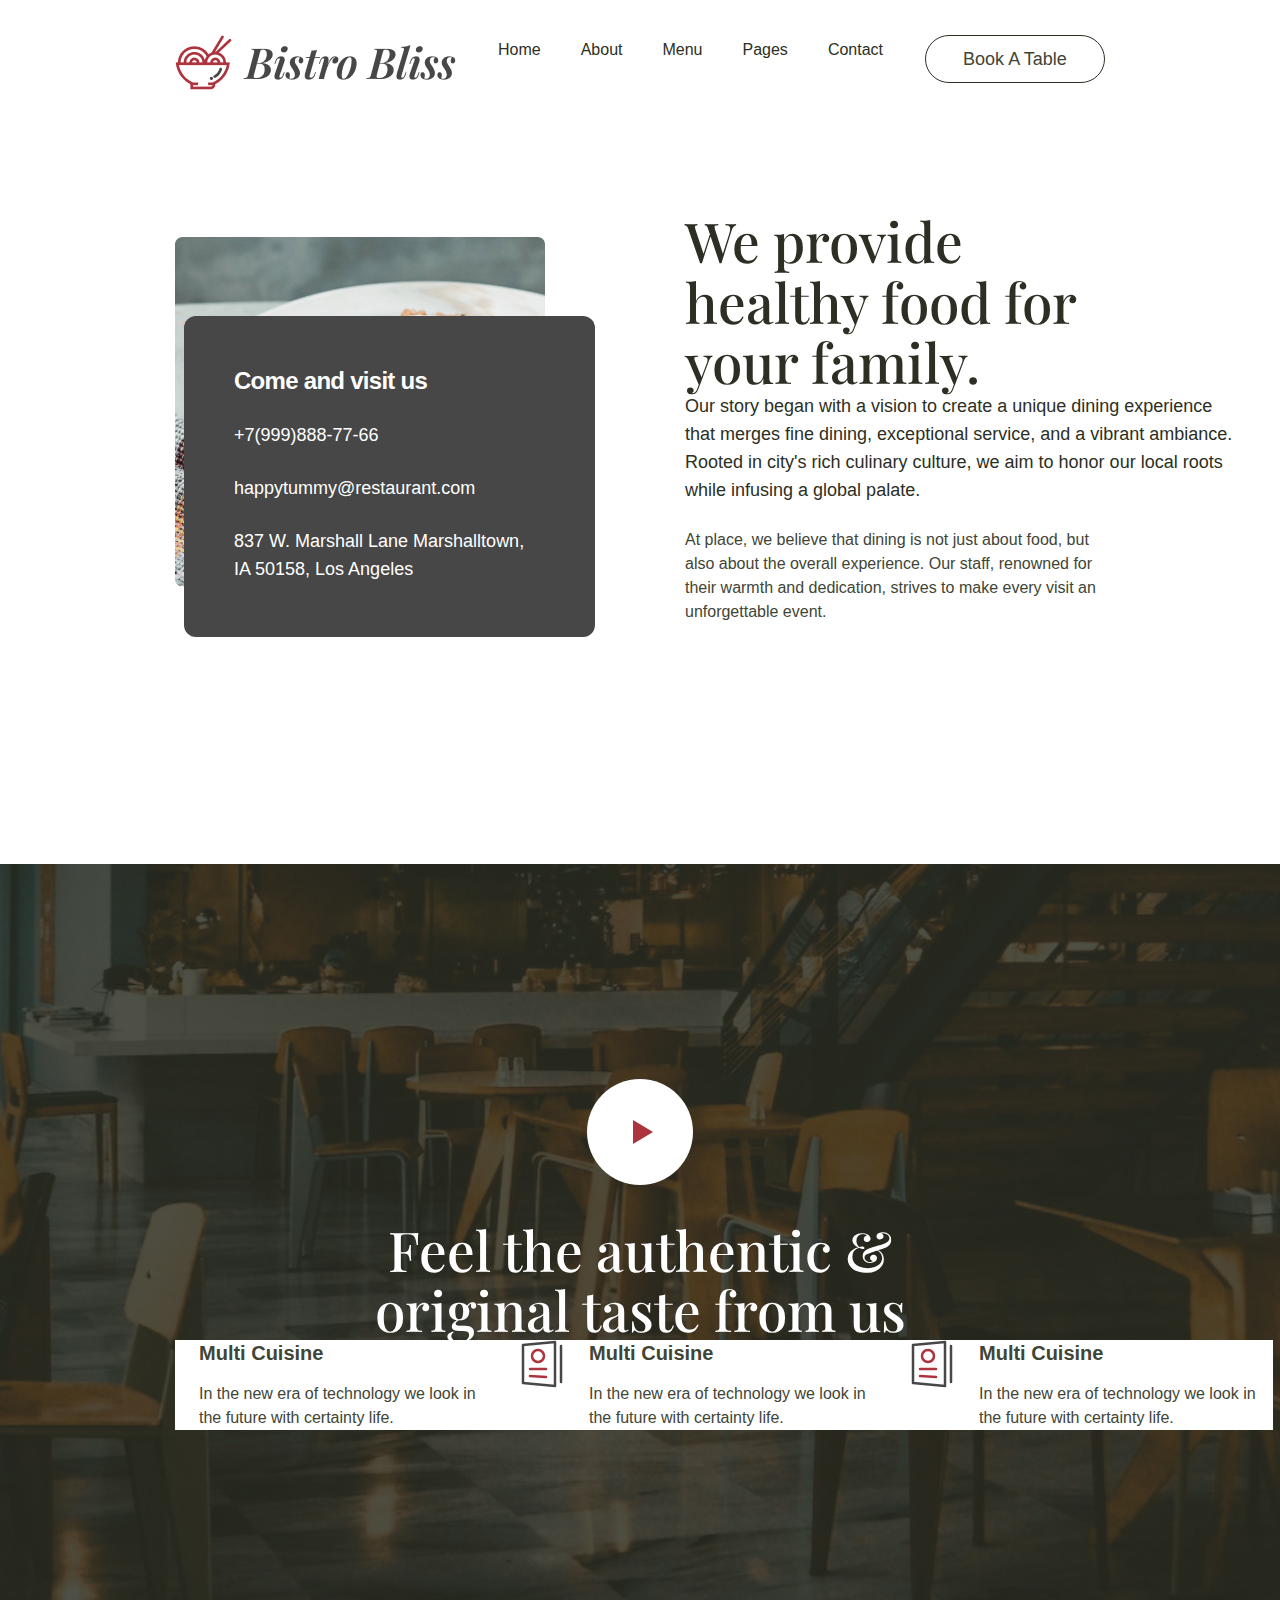
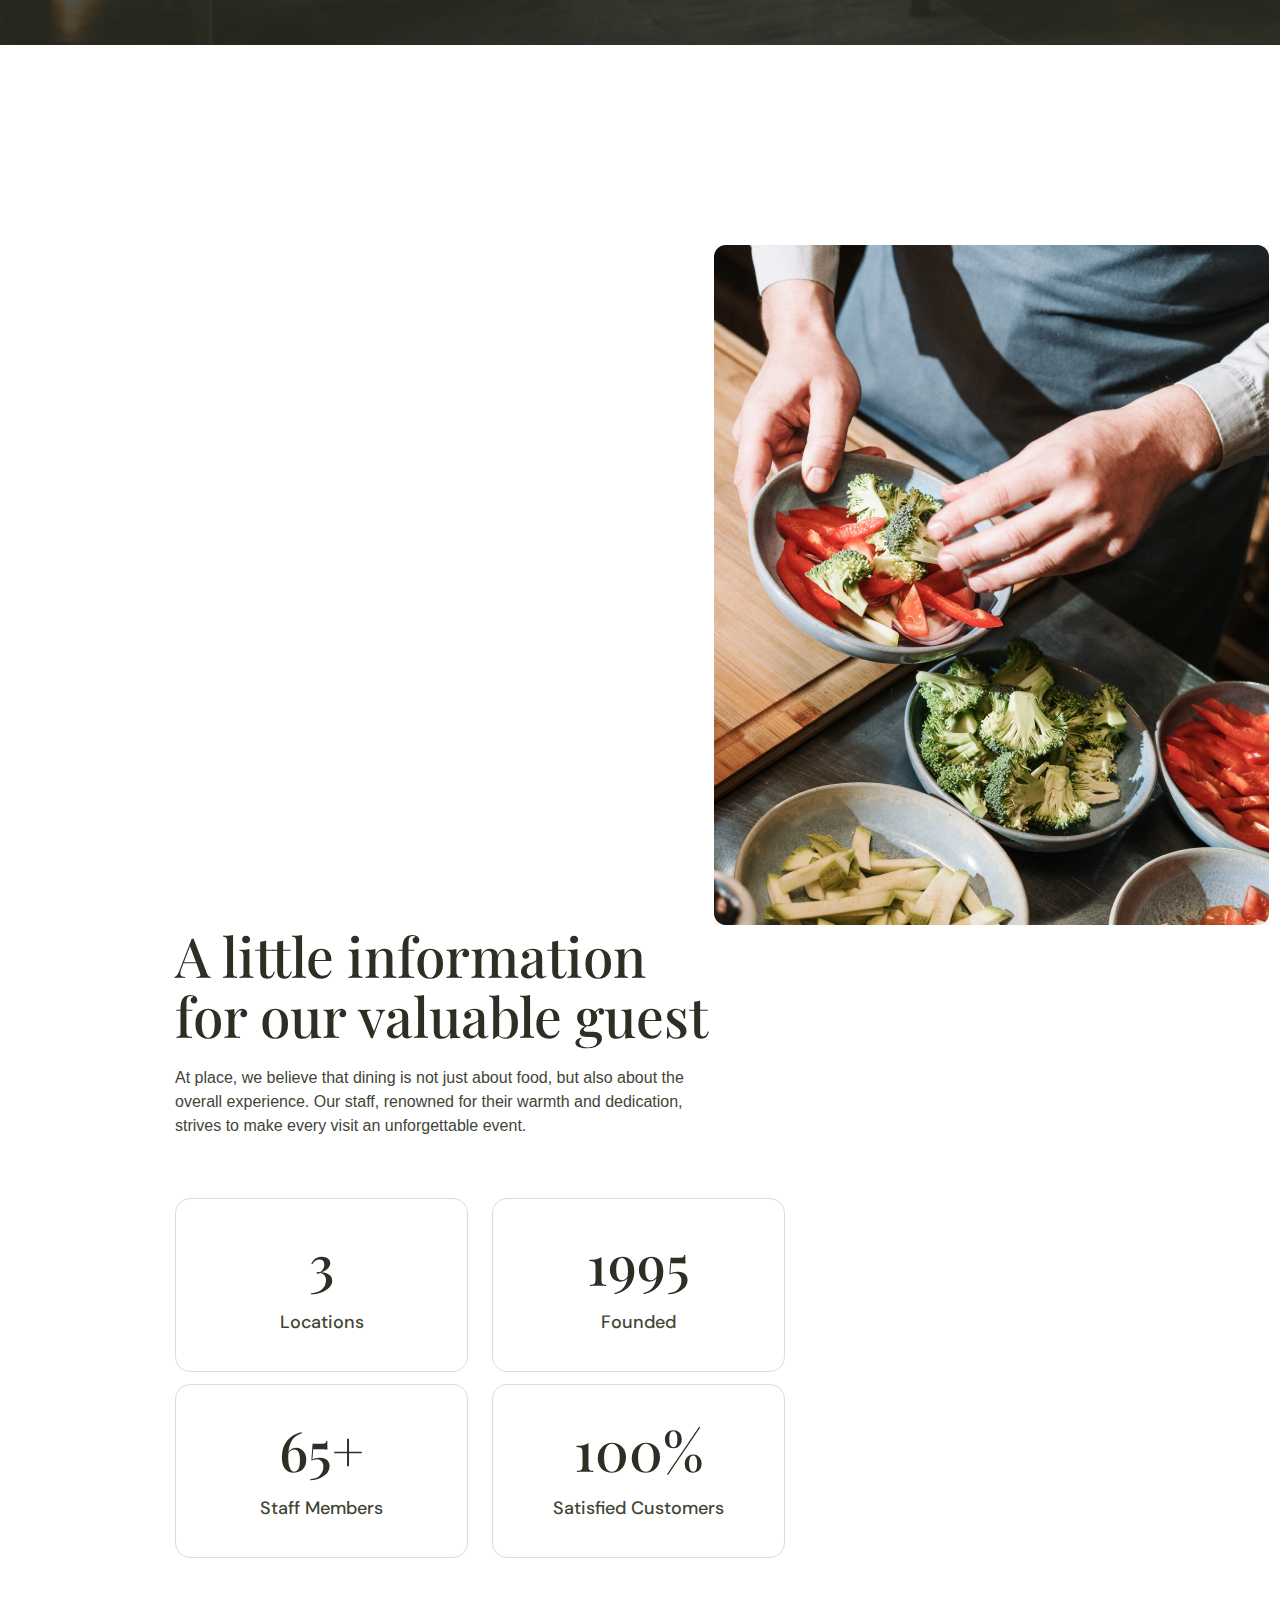
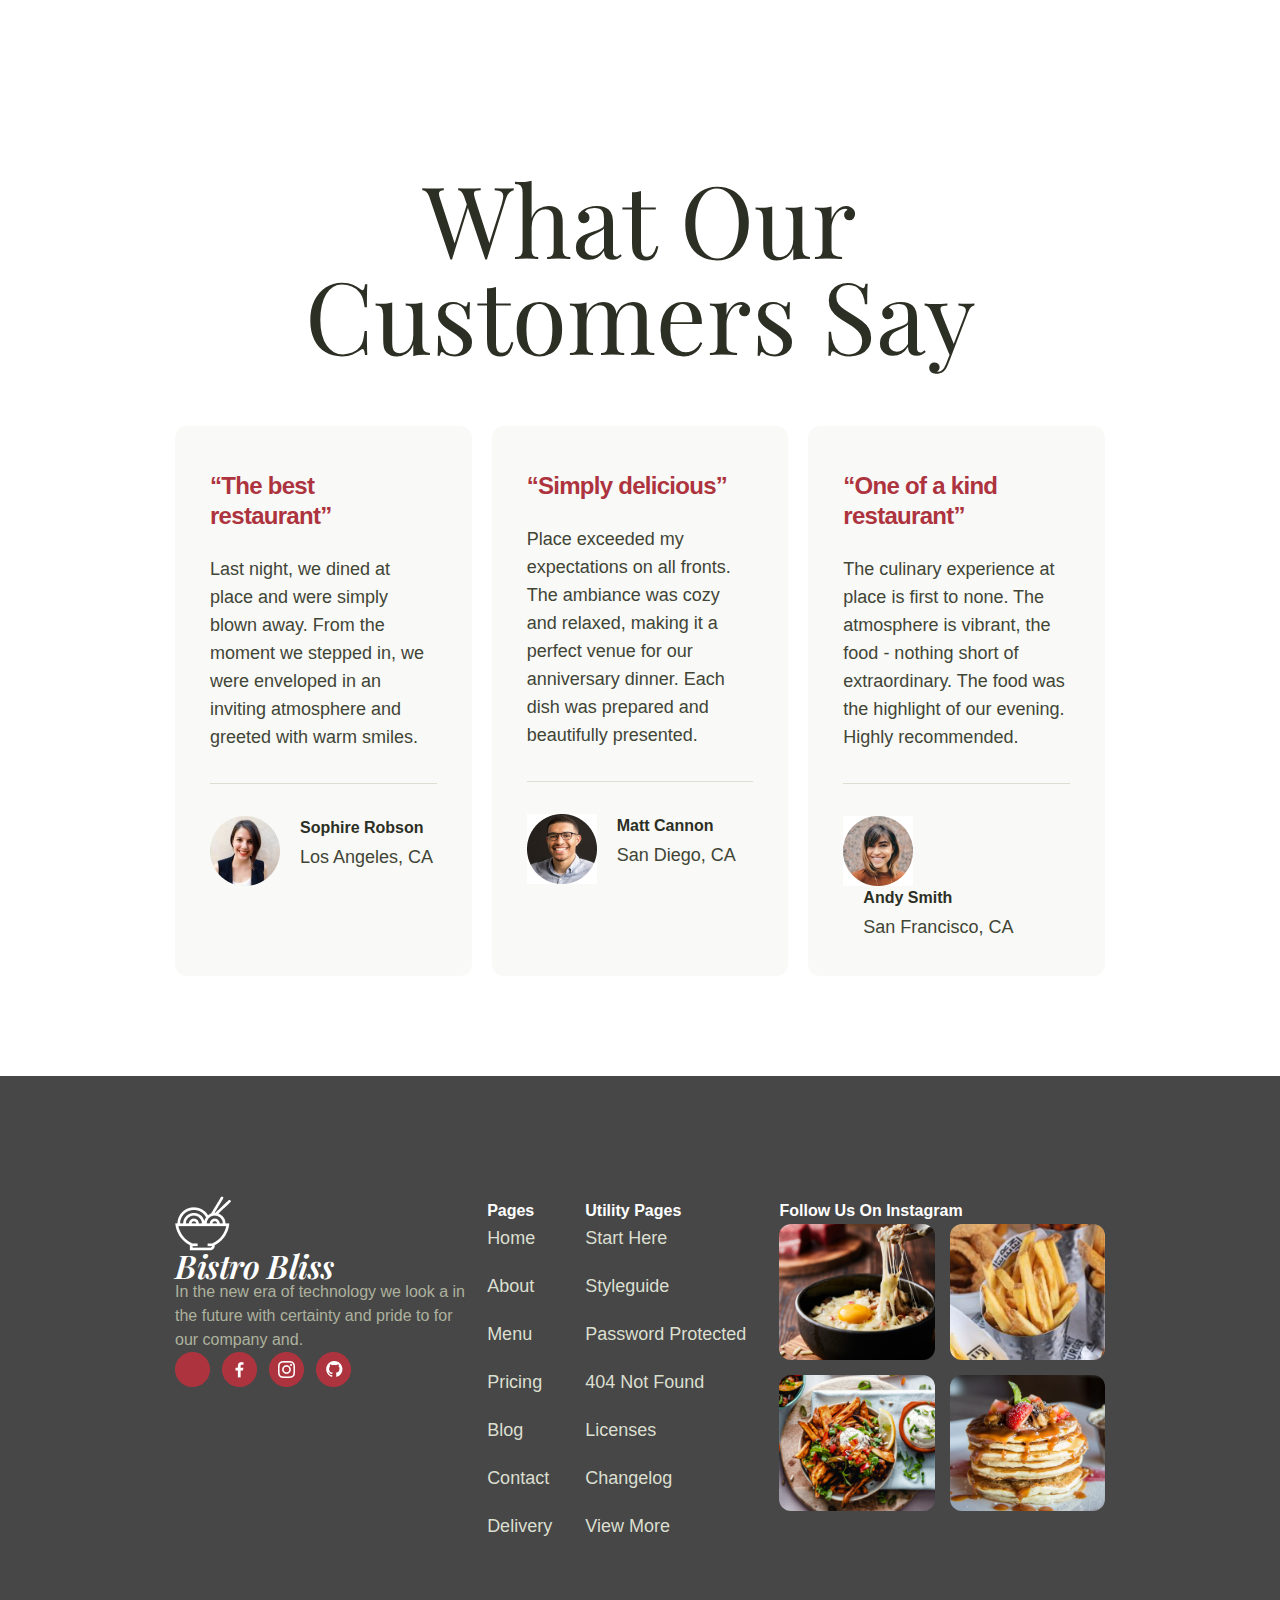
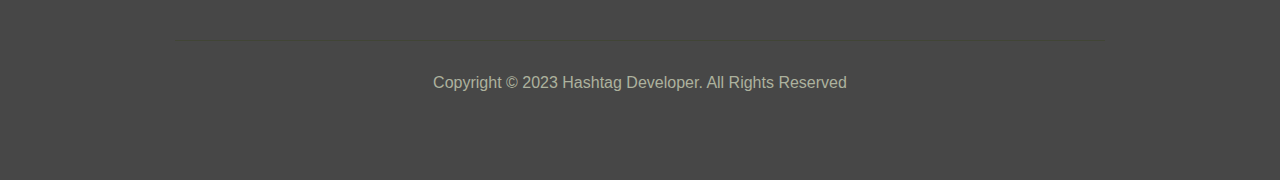
==== About.html @ 3ad89791 "coomit" ====
<!DOCTYPE html>
<html lang="en">

<head>
	<meta charset="UTF-8">
	<title>Bistro Bliss</title>
	<meta name="viewport" content="width=device-width, initial-scale=1.0">
	<link rel="apple-touch-icon" sizes="180x180" href="img/favicon/apple-touch-icon.png">
	<link rel="icon" type="image/png" sizes="32x32" href="img/favicon/favicon-32x32.png">
	<link rel="icon" type="image/png" sizes="16x16" href="img/favicon/favicon-16x16.png">
	<link
		href="https://fonts.googleapis.com/css2?family=DM+Sans:opsz,wght@9..40,400;9..40,700&family=Playfair+Display:ital,wght@0,400;0,500;1,600&display=swap"
		rel="stylesheet">
	<link rel="stylesheet" href="css/style.css">
	<link rel="stylesheet" href="css/media.css">
</head>

<body>
	<header>
		<div class="container">
			<div class="head flex">
				<a href="index.html" class="head_logo">
					<img src="img/icons/Logo.png" alt="">

				</a>
				<nav>
					<ul class="menu flex">
						<li><a href="index.html">Home</a></li>
						<li><a href="about.html">About</a></li>
						<li><a href="menu.html">Menu</a></li>
						<li><a href="pages.html">Pages</a></li>
						<li><a href="contact.html">Contact</a></li>
					</ul>
				</nav>
				<a href="#" class="btn">Book A Table</a>

			</div>
		</div>
	</header>





	<section class="egg">
		<div class="container">
			<div class="provide_in flex">
				<div class="provide_left">
					<div class="provide_img">
						<img src="img/egg.jpg" alt="">
					</div>
					<div class="provide_info">
						<p class="provide_info-txt">Come and visit us</p>
						<div class="provide_gop">
							<a href="https://t.me/@AmalCm27">+7(999)888-77-66</a>
							<a href="mailto:happytummy@restaurant.com">happytummy@restaurant.com</a>
							<a href="GPS">837 W. Marshall Lane Marshalltown, IA 50158, Los Angeles</a>
						</div>
					</div>
				</div>
				<div class="provide_right">
					<h2 class="sec_sub-tit">We provide healthy food for your family.</h2>
					<p class="provide_txt">Our story began with a vision to create a unique dining experience that merges fine
						dining, exceptional service, and a vibrant ambiance. Rooted in city's rich culinary culture, we aim to
						honor
						our local roots while infusing a global palate.</p>
					<p class="provide_txt-2">At place, we believe that dining is not just about food, but also about the overall
						experience. Our staff, renowned for their warmth and dedication, strives to make every visit an
						unforgettable event.</p>
				</div>
			</div>
		</div>
	</section>

	<section class="feel">
		<div class="feel_top">
			<div class="container">
				<i class="feel_play"></i>
				<h2 class="sec_sub-tit">Feel the authentic & original taste from us</h2>
				<div class="feel_org ">
					<div class="feel_img">
						<img src="img/icons/feel-2.svg" alt="">

					</div>
					<div class="feel_info">
						<span class="feel_name">Multi Cuisine</span>
						<span class="feel_address">In the new era of technology we look in the future with certainty life.</span>
					</div>

					<div class="feel_org">
						<div class="feel_img">
							<img src="img/icons/feel-2.svg" alt="">
						</div>
						<div class="feel_info">
							<span class="feel_name">Multi Cuisine</span>
							<span class="feel_address">In the new era of technology we look in the future with certainty life.</span>
						</div>

						<div class="feel_org">
							<div class="feel_img">
								<img src="img/icons/feel-2.svg" alt="">
							</div>
							<div class="feel_info">
								<span class="feel_name">Multi Cuisine</span>
								<span class="feel_address">In the new era of technology we look in the future with certainty
									life.</span>
							</div>
	</section>


	<section class="guest">
		<div class="container">
			<div class="guest_img">
				<img src="img/patato-1.jpg" alt="">
			</div>
			<div class="guest_in">

				<div class="guest_right">
					<h2 class="sec_sub-tit">A little information for our valuable guest</h2>
					<p class="guest_txt">At place, we believe that dining is not just about food, but also about the overall
						experience. Our staff, renowned for their warmth and dedication, strives to make every visit an
						unforgettable
						event.</p>
				</div>

				<div class="tabl_po flex">
					<div class="tabl">
						<h2 class="tabl_w">3</h2>
						<p class="tabl_e">Locations</p>
					</div>
					<div class="tabl">
						<h2 class="tabl_w">1995</h2>
						<p class="tabl_e">Founded</p>
					</div>
					<div class="tabl">
						<h2 class="tabl_w">65+</h2>
						<p class="tabl_e">Staff Members</p>
					</div>
					<div class="tabl">
						<h2 class="tabl_w">100%</h2>
						<p class="tabl_e">Satisfied Customers</p>
					</div>

				</div>
			</div>
		</div>
	</section>

	<section class="our">
		<div class="container">
			<h2 class="sec_tit ">What Our Customers Say</h2>
			<div class="our_cards flex">
				<div class="our_card">
					<h4 class="our_tit">“The best restaurant”</h4>
					<p class="our_txt">Last night, we dined at place and were simply blown away. From the moment we stepped
						in, we
						were enveloped in an inviting atmosphere and greeted with warm smiles.</p>
					<div class="our_customer flex">
						<div class="our_img">
							<img src="img/profil-1.jpg" alt="">
						</div>
						<div class="our_info">
							<span class="our_name">Sophire Robson</span>
							<span class="our_address">Los Angeles, CA</span>
						</div>
					</div>
				</div>
				<div class="our_card">
					<h4 class="our_tit">“Simply delicious”</h4>
					<p class="our_txt">Place exceeded my expectations on all fronts. The ambiance was cozy and relaxed, making
						it
						a perfect venue for our anniversary dinner. Each dish was prepared and beautifully presented.</p>
					<div class="our_customer flex">
						<div class="our_img">
							<img src="img/profil-2.jpg" alt="">
						</div>
						<div class="our_info">
							<span class="our_name">Matt Cannon</span>
							<span class="our_address">San Diego, CA</span>
						</div>
					</div>
				</div>
				<div class="our_card">
					<h4 class="our_tit">“One of a kind restaurant”</h4>
					<p class="our_txt">The culinary experience at place is first to none. The atmosphere is vibrant, the food
						-
						nothing short of extraordinary. The food was the highlight of our evening. Highly recommended.</p>
					<div class="our_customer flex">
						<div class="our_img">
							<img src="img/profil-3.jpg" alt="">
						</div>
						<div class="our_info">
							<span class="our_name">Andy Smith</span>
							<span class="our_address">San Francisco, CA</span>
						</div>
					</div>
				</div>
			</div>
		</div>
	</section>

	<footer>
		<div class="container">
			<div class="footer_big flex">
				<div class="footer_left">
					<a href="index.html" class="footer_logo">
						<div class="img_foot">
							<img src="img/Vector.png" alt="">
						</div>
						<h2 class="foot">Bistro Bliss</h2>
					</a>
					<p class="footer_txt">In the new era of technology we look a in the future with certainty and pride to for
						our
						company and.</p>
					<div class="footer_icon">
						<a href="" class="footer_ic">
							<img src="./img/icons/twitter-1.png" alt="">
						</a>
						<a href="" class="footer_ic">
							<img src="./img/icons/twitter- 2.png" alt="">
						</a>
						<a href="" class="footer_ic">
							<img src="./img/icons/twitter- 3.png" alt="">
						</a>
						<a href="" class="footer_ic">
							<img src="./img/icons/twitter-4.png" alt="">
						</a>


					</div>
				</div>
				<div class="footer_nav">
					<span class="footer_tit">Pages</span>
					<ul class="footer_list">
						<li><a href="">Home</a></li>
						<li><a href="">About</a></li>
						<li><a href="">Menu</a></li>
						<li><a href="">Pricing</a></li>
						<li><a href="">Blog</a></li>
						<li><a href="">Contact</a></li>
						<li><a href="">Delivery</a></li>
					</ul>
				</div>
				<div class="footer_nav">
					<span class="footer_tit">Utility Pages</span>
					<ul class="footer_list">
						<li><a href="">Start Here </a></li>
						<li><a href="">Styleguide </a></li>
						<li><a href="">Password Protected
							</a></li>
						<li><a href=""> 404 Not Found
							</a></li>
						<li><a href="">Licenses </a></li>
						<li><a href=""> Changelog</a></li>
						<li><a href="">View More
							</a></li>
					</ul>
				</div>
				<div class="footer_right">
					<span class="footer_tit">Follow Us On Instagram</span>
					<div class="footer_imges flex">
						<div class="footer_img">
							<img src="img/footer-1.jpg" alt="">
						</div>
						<div class="footer_img">
							<img src="img/footer-2.jpg" alt="">
						</div>
						<div class="footer_img">
							<img src="img/footer-3.jpg" alt="">
						</div>
						<div class="footer_img">
							<img src="img/footer-4.jpg" alt="">
						</div>
					</div>
				</div>
			</div>
			<p class="footer_copy">Copyright © 2023 Hashtag Developer. All Rights Reserved</p>
		</div>
	</footer>









	<script src="js/core.js"></script>

</body>

</html>
---- css/style.css ----
html,
body {
	height: 100%;
}

* {
	margin: 0;
	padding: 0;
	box-sizing: border-box;
}

.clearfix::after {
	clear: both;
	content: "";
	display: table;
}

a {
	color: inherit;
	text-decoration: none;
}

li {
	list-style: none;
}

ul li:last-child {
	margin-bottom: 0;
}

img {
	display: block;
	width: 100%;
	height: auto;
}

button,
label {
	cursor: pointer;
}

input,
button,
textarea {
	background: none;
	border: none;
	outline: none;
	display: block;
	width: 100%;
	font-family: inherit;
	font-size: inherit;
	font-weight: inherit;
}

input[type="radio"],
input[type="checkbox"] {
	display: none;
}

input::placeholder {
	color: inherit;
}

button {
	cursor: pointer;
}

input,
textarea {
	display: block;
	resize: none;
}

body {
	color: var(--neutral-06, #414536);
	font-family: " DM Sans", arial;
	font-size: 18px;
	line-height: 28px;
	/* 155.556% */
}

.container {
	max-width: 1330px;
	width: 100%;
	min-width: 320px;
	margin: 0 auto;
	padding: 0 15px;
}

.dn {
	display: none;
}

section {
	padding: 100px 0;
}

.sec_tit {
	color: #2C2F24;
	text-align: center;
	font-family: "Playfair Display";
	font-size: 100px;
	font-weight: 400;
	line-height: 96px;
	margin-bottom: 20px;
}

.sec_decs {
	color: var(--neutral-06, #495460);
	text-align: center;
	font-style: normal;
}

.color {
	color: #BE963F;
}

.dib {
	display: inline-block;
}

.hover {
	transition: 0.3s;
}

.hover:hover {
	color: #BE963F;
}

.btn {
	padding: 12px 24px;
	justify-content: center;
	align-items: center;
	transition: 0.5s;
	width: 180px;
	height: 48px;
	border-radius: 118px;
	border: 1.5px solid var(--neutral-07, #2C2F24);
	display: inline-flex;
}

.btn:hover {
	background: #2C2F24;
	color: #fff;
}

.link {
	transition: 0.5s;
}

.link:hover {
	box-shadow: 0px 6px 5px 2px #836A36;
}

.flex {
	display: flex;
	flex-wrap: wrap;
	justify-content: space-between;
}

/* header */

.head {
	padding: 20px 0;
	margin-top: 15px;
}

.menu a {
	padding: 4px 16px;
	margin-right: 8px;
	color: #2C2F24;
	font-size: 16px;
	font-weight: 500;
	line-height: 24px;
	border-radius: 34px;
	transition: 0.5s;
}

.menu li:last-child a {
	margin: 0%;
}

.menu a:hover {
	background: #D8DFD0;
}


.main_btn {
	padding: 12px 24px;
	justify-content: center;
	align-items: center;
	transition: 0.5s;
	width: 180px;
	height: 48px;
	border-radius: 118px;
	border: 1.5px solid #AD343E;
	display: inline-flex;
}

.main_btns {
	display: flex;
	justify-content: center;
	
	margin-bottom: 80px;
}

.main .sec_tit {
	max-width: 660px;
	margin: 0 auto 32px;

}

.main_txt {
	max-width: 537px;
	margin: 0 auto 43px;
	font-size: 20px;
	line-height: 32px;
	letter-spacing: 0px;
	text-align: center;
}

.main_btns .btn {
	margin: 0 8px;

}

.main {
	background: url(../img/img-1.jpg) no-repeat center;
}

.bth_red {
	background: #AD343E;
	;
	color: #fff;
}

.bth_red:hover {
	border-color: #2C2F24;
}

.Browse_card {
	border-radius: 15px;
	border: 2px solid #DBDFD0;
	background: #fff;
	width: calc((100% - 72px)/4);
	padding: 40px 34px 32px;
}

.Browse_ic {
	width: 100px;
	height: 100px;
	border-radius: 50%;
	display: block;
	background: #F3F3F0;
	margin: 0 auto 30px;
}

.Browse_tit {
	color: #2C2F24;
	font-size: 24px;
	font-weight: 700;
	line-height: 30px;
	letter-spacing: -0.03em;
	text-align: center;
	margin-bottom: 15px;
}

.Browse_card__1 .Browse_ic {
	background: url(../img/icons/Ellipse\ 42.svg), url(../img/icons/icon-1.svg) no-repeat center;
}

.Browse_card__2 .Browse_ic {
	background: url(../img/icons/icon-2.svg) no-repeat center;
}

.Browse_card__3 .Browse_ic {
	background: url(../img/icons/icon-3.svg) no-repeat center;
}

.Browse_card__4 .Browse_ic {
	background: url(../img/icons/icon-4.svg) no-repeat center;
}

.Browse_txt {
	color: #414536;
	font-size: 16px;
	text-align: center;
}

.Browse_tits {
	text-align: center;
	color: #AD343E;
	padding: 30px;
}

/* offer */

.prt_lu {
	width: 675px;
	height: 161px;
	font-family: 'Playfair Display';
	font-style: normal;
	font-weight: 500;
	font-size: 55px;
	line-height: 60px;
	color: #2C2F24;
	flex: none;
	order: 0;
	flex-grow: 0;

}

.offer_card {
	width: calc((100% - 48px));
	transform: 0.3s;
	border-radius: 12px;
}

.offer_img {
	width: 306px;
	height: 393px;
	border-radius: 22px;
	margin-bottom: 30px;
	gap: 24px;
}

.offer_card:hover {
	box-shadow: 0 5px 5px rgba(0, 0, 0, 0.2);
}

.offer_tit {
	color: #2C2F24;
	text-align: left;
	font-family: DM Sans;
	font-size: 24px;
	font-style: normal;
	font-weight: 700;
	line-height: 30px;
	letter-spacing: -0.72px;
	padding: 25px;
	margin-left: -3%;

}

.offer_txt {
	color: var(--neutral-06, #414536);

	/* Body/16px/Regular */
	font-family: DM Sans;
	font-size: 16px;
	font-style: normal;
	font-weight: 400;
	line-height: 24px;
	/* 150% */
}

/* provide */

.provide {
	background: url(../img/img-2.jpg) no-repeat;
	margin-left: 7%;
}

.provide {
	background: #f9f9f7;
}

.provide_in {
	align-items: center;
}

.provide_left {
	width: calc(50% - 45px);
	padding: 0 50px 50px 0;
	position: relative;
}

.provide_info {
	position: absolute;
	bottom: 0;
	right: 0;
}

.provide_right {
	width: calc(50% - 45px);
}

.provide .sec_sub-tit {
	margin-bottom: 24px;
	color: #2C2F24;
	font-family: "Playfair Display";
	font-size: 55px;
	font-weight: 500;
	line-height: 60.5px;
	width: 557px;
}

.provide_txt {
	color: #2c2f24;
	font-size: 18px;
	margin-bottom: 24px;
	line-height: 28px;
	font-weight: 500;
	width: 557px;
}

.provide_txt-2 {
	color: #414536;
	font-size: 16px;
	line-height: 24px;
	margin-bottom: 40px;
}

.provide_info {
	padding: 50px;
	color: #fff;
	width: 411px;
	position: absolute;
	bottom: 0;
	right: 0;
	height: 321px;
	flex-shrink: 0;
	border-radius: 12px;
	background: #474747;
	display: inline-flex;
	flex-direction: column;
	align-items: flex-start;
	gap: 25px;
}

.provide_gop {
	display: flex;
	flex-direction: column;
	align-items: flex-start;
	gap: 25px;
}

.provide_info-txt {
	color: #FFF;
	font-size: 24px;
	font-style: normal;
	font-weight: 700;
	line-height: 30px;
	letter-spacing: -0.72px;
}

/* fast */
.fast {
	background: #f9f9f7;
}

.fast_left {
	width: 50%;
}

.fast_right {
	width: 50%;
	padding-left: 90px;
	align-self: center;
}

.fast_img-big {
	width: 58%;
}

.fast_img-sm {
	width: 42%;
	padding: 30px 0 0 24px;
}

.fast_img:first-child {
	margin-bottom: 24px;
}

.fast .sec_sub-tit {
	margin-bottom: 20px;
}

.fast_txt {
	color: #414536;
	font-size: 16px;
	line-height: 24px;
	/* 150% */
	margin-bottom: 50px;
}

.fast_icon {
	justify-content: flex-start;
	align-items: center;
	margin-bottom: 20px;
}

.fast_icon i {
	display: block;
	width: 30px;
	height: 30px;
	border-radius: 50%;
	background: #ad343e url(../img/icons/food_1.jpg) center no-repeat;
}

.fast_icon:nth-child(2) i {
	background-image: url(../img/icons/food_2.jpg);
}

.fast_icon:last-child i {
	background-image: url(../img/icons/food_3.png);
}

.fast_icon span {
	padding-left: 20px;
	color: #2c2f24;
	font-size: 20px;
	font-weight: 500;
	line-height: 26px;
}

.sec_sub-tit {
	color: #2C2F24;
	font-family: "Playfair Display";
	font-size: 55px;
	font-weight: 500;
	line-height: 60.5px;
	width: 461px;
}

.fast_txt {
	color: #414536;
	font-family: "DM Sans";
	font-size: 16px;
	font-weight: 400;
	line-height: 24px;
	width: 414px;
}

/* our */

.our_img {
	width: 70px;
	height: 70px;

}

.our_tit {
	color: #AD343E;
	font-size: 24px;
	font-weight: 700;
	line-height: 30px;
	letter-spacing: -0.72px;
	margin-bottom: 24px;
}

.our_txt {
	padding-bottom: 32px;
	margin-bottom: 32px;
	border-bottom: 1px solid #DBDFD0;
	color: var(--neutral-06, #414536);
	font-size: 18px;
	line-height: 28px;
}

.our_card {
	width: calc((100% - 40px) / 3);
	border-radius: 12px;
	background: var(--neutral-02, #F9F9F7);
	padding: 45px 35px 35px;
}

.our_info {
	padding-left: 20px;
}

.our_name {
	color: #2C2F24;
	font-size: 16px;
	font-weight: 700;
	line-height: 24px;
	margin-bottom: 3px;
	display: block;
}

.out_address {
	color: #414536;
	font-size: 16px;
	font-weight: 400;
	line-height: 24px;
}

.our_customer {
	justify-content: flex-start;
}

.our .sec_tit {
	margin-bottom: 64px;
}

.blogs_img {
	width: 636px;
	height: 486px;
}

.blog_img {
	width: 343px;
	height: 232px;
}

.blog_cards {
	width: 306px;
	height: 354px;
}

.btn__red {
	background: #FFF;
	text-align: right;
	font-size: 16px;
	font-weight: 700;
	line-height: 24px;
	margin-bottom: 64px;
}

.btn__red:hover {
	background: #AD343E;
}

.sec_tits {
	color: #2C2F24;
	font-family: Playfair Display;
	font-size: 55px;
	font-weight: 500;
	line-height: 60.5px;
}

/* blog */

.blog_top {
	align-items: center;
	margin-bottom: 64px;
}

.blog_left {
	width: 50%;
}

.blog_right {
	width: 50%;
	padding-left: 24px;
}

.blog_right .blog_card {
	width: calc(50% - 12px);
}

.blog_imgs {
	width: 636px;
	height: 486px;
	flex-shrink: 0;
	border-radius: 12px 12px 0px 0px;
}

.blog_img {
	width: 343px;
	height: 232px;
	flex-shrink: 0;
	border-radius: 12px 12px 0px 0px;
}

/* footer */

footer {
	padding-top: 120px;
	background: #474747;
}

.footer_copy {
	padding: 30px 0 85px;
	color: #ADB29E;
	font-size: 16px;
	line-height: 24px;
	text-align: center;
}

.footer_big {
	padding-bottom: 100px;
	border-bottom: 1px solid #414536;
	color: #DBDFD0;
}

.footer_left {
	width: 30%;
}

.footer_nav {
	width: 1 7%;
}

.footer_right {
	width: 35%;
}

.footer_tit {
	color: #fff;
	font-size: 16px;
	font-style: normal;
	font-weight: 700;
	line-height: 24px;
}

.img_foot {
	width: 56px;
	height: 55px;
	flex-shrink: 0;
}

.foot {
	color: #FFF;
	font-family: "Playfair Display";
	font-size: 32.67px;
	font-style: italic;
	font-weight: 600;
	letter-spacing: -0.4px;
	left: 22.63%;
	right: -10.22%;
	top: 10.34%;
	bottom: 12.07%;
	line-height: 29px;
}

.footer_img {
	width: calc((100% - 15px) / 2);
	margin-bottom: 15px;
	border-radius: 12px;
	overflow: hidden;
	position: relative;
}

.footer_img img {
	transition: 0.5s;
}

.footer_img:hover img {
	transform: scale(1.2)
}

.footer_img::before {
	content: '';
	position: absolute;
	top: 0;
	bottom: 0;
	left: 0;
	right: 0;
	background: #000;
	opacity: 0;
	z-index: 1;
	transition: 0.5s;
}

.footer_img:hover::before {
	opacity: 0.5;
}

.footer_txt {
	color: #ADB29E;
	font-size: 16px;
	font-weight: 400;
	line-height: 24px;
	width: 293px;
}

.footer_list {
	display: flex;
	flex-direction: column;
	gap: 20px;
}

.footer_icon {
	display: flex;
	align-items: flex-start;
	gap: 12px;
}

.footer_ic {
	display: block;
	width: 35px;
	height: 35px;
}

/* feel */

.feel .sec_sub-tit {
	color: #FFF;
	text-align: center;

	font-family: Playfair Display;
	font-size: 55px;
	font-weight: 500;
	line-height: 60.5px;
	width: 596px;

}

.feel_top {
	background: url(../img/feel-1.jpg) no-repeat center;
	background-size: cover;
	display: block;
	padding: 215px 0;

}

.feel_play {
	width: 106px;
	height: 106px;
	display: block;
	border-radius: 50%;
	background: #fff;
	margin: 0 auto 34px;
	display: flex;
	justify-content: center;
	align-items: center;
}

.feel_play::before {
	content: '';
	width: 0px;
	height: 0px;
	border-style: solid;
	margin-left: 5px;
	border-width: 12.5px 0 12.5px 20px;
	border-color: transparent transparent transparent #AD343E;
}


.feel_top .sec_sub-tit {
	max-width: 596px;
	margin: 0 auto;
	color: #fff;
	text-align: center;
}

.feel_img {
	width: 48px;
	height: 48px;
}

.feel_org {
	display: flex;
	align-items: flex-start;
	gap: 87px;
	background: #FFF;
	gap: 24px;
}

.feel_info {
	display: flex;
	flex-direction: column;
	align-items: flex-start;
	gap: 16px;

}

.feel_name {
	font-size: 20px;
	font-weight: 700;
	line-height: 26px;
}

.feel_address {
	font-size: 16px;
	font-weight: 400;
	line-height: 24px;
	width: 294px;
}

/* guest */

.guest_img {
	width: 555px;
	height: 680px;
	border-radius: 12px;
	margin-left: 58%;
	line-height: 999px;
}

.guest .sec_sub-tit {
	color: #2C2F24;
	font-size: 55px;
	font-weight: 500;
	line-height: 60.5px;
	width: 547px;
}

.guest_txt {
	width: 556px;
	color: #414536;
	font-size: 16px;
	font-weight: 400;
	line-height: 24px;
}

.guest_right {
	display: flex;
	flex-direction: column;
	align-items: flex-start;
	gap: 20px;
}

.tabl {
	width: 293px;
	height: 174px;
	border-radius: 15px;
	border: 1px solid var(--neutral-03, #DBDFD0);
	display: inline-flex;
	flex-direction: column;
	justify-content: center;
	gap: 15px;
}

.tabl_w {
	color: #2C2F24;
	text-align: center;
	font-family: Playfair Display;
	font-size: 55px;
	font-weight: 500;
	line-height: 60.5px;
}

.tabl_e {
	color: #414536;
	text-align: center;
	font-family: DM Sans;
	font-size: 18px;
	font-weight: 500;
	line-height: 28px;
}

.tabl_po {
	width: 610px;
	height: 372px;

}

.guest_in {
	display: inline-flex;
	flex-direction: column;
	align-items: flex-start;
	gap: 60px;

}

/* our_menu */

.our_menu .btn:hover {
	background: #AD343E;
	color: #fff;
}

.eda {
	display: inline-flex;
	flex-direction: column;
	align-items: center;
	gap: 15px;
	border-radius: 12px;
	width: calc((100% - 25) / 4);
}

.eda_img {
	border-radius: 12px 12px 0px 0px;
	
}

.eda_txt {
	width: 246px;
	text-align: center;
	font-family: DM Sans;
	font-size: 16px;
	font-weight: 400;
	line-height: 24px;
	height: 90px;
}

.eda_tit {
	text-align: center;
	font-family: DM Sans;
	font-size: 20px;
	font-weight: 700;
	line-height: 26px;
}

.our_menu .main_txt {
	max-width: 597px;
}


/* map */

.map{
	width: 1984px;
	height: 1155px;
	display: inline-flex;
	justify-content: flex-end;
	align-items: center
}






























<section class="blog"><div class="container"><div class="blog_top flex"><h2 class="sec_tit">Our Blog & Articles</h2><a href="#" class="btn btn__red">Read All Articles</a></div><div class="blog_cards "><div class="blog_left"><div class="blog_card "><div class="blog_imgs"><img src="img/FastFood-1.jpg" alt=""></div><span class="blog_date">January 3,
2023</span><h3 class="blog_tit">The secret tips & tricks to prepare a perfect burger & pizza for our customers</h3><p class="blog_txt">Lorem ipsum dolor sit amet consectetur of a adipiscing elitilmim semper adipiscing massa gravida nisi cras enim quis nibholm varius amet gravida ut facilisis neque egestas.</p></div></div><div class="blog_right flex"><div class="blog_card flex"><div class="blog_img"><img src="img/FastFood-2.jpg" alt=""></div><span class="blog_date">January 3,
2023</span><h3 class="blog_tit">How to prepare the perfect french fries in an air fryer</h3></div><div class="blog_card flex"><div class="blog_img"><img src="img/FastFood-3.jpg" alt=""></div><span class="blog_date">January 3,
2023</span><h3 class="blog_tit">How to prepare delicious chicken tenders/h3></div><div class="blog_card flex"><div class="blog_img"><img src="img/FastFood-4.jpg" alt=""></div><span class="blog_date">7 delicious cheesecake recipes you can prepare</h3></div><div class="blog_card flex"><div class="blog_img"><img src="img/FastFood-5.jpg" alt=""></div><span class="blog_date">January 3,
2023</span><h3 class="blog_tit">5 great pizza restaurants you should visit this city</h3></div></div></div></div></section>
---- css/media.css ----
@media screen and (max-width: 1300px) {
	.container{
		max-width: 960px;
	}
}
@media screen and (max-width: 990px) {
	.container{
		max-width: 750px;
	}
}
@media screen and (max-width: 780px) {
	.container{
		max-width: 510px;
	}
}
@media screen and (max-width: 540px) {
	.container{
		max-width: 420px;
	}
}
@media screen and (max-width: 450px) {
	.container{
		max-width: 100%;
	}
}
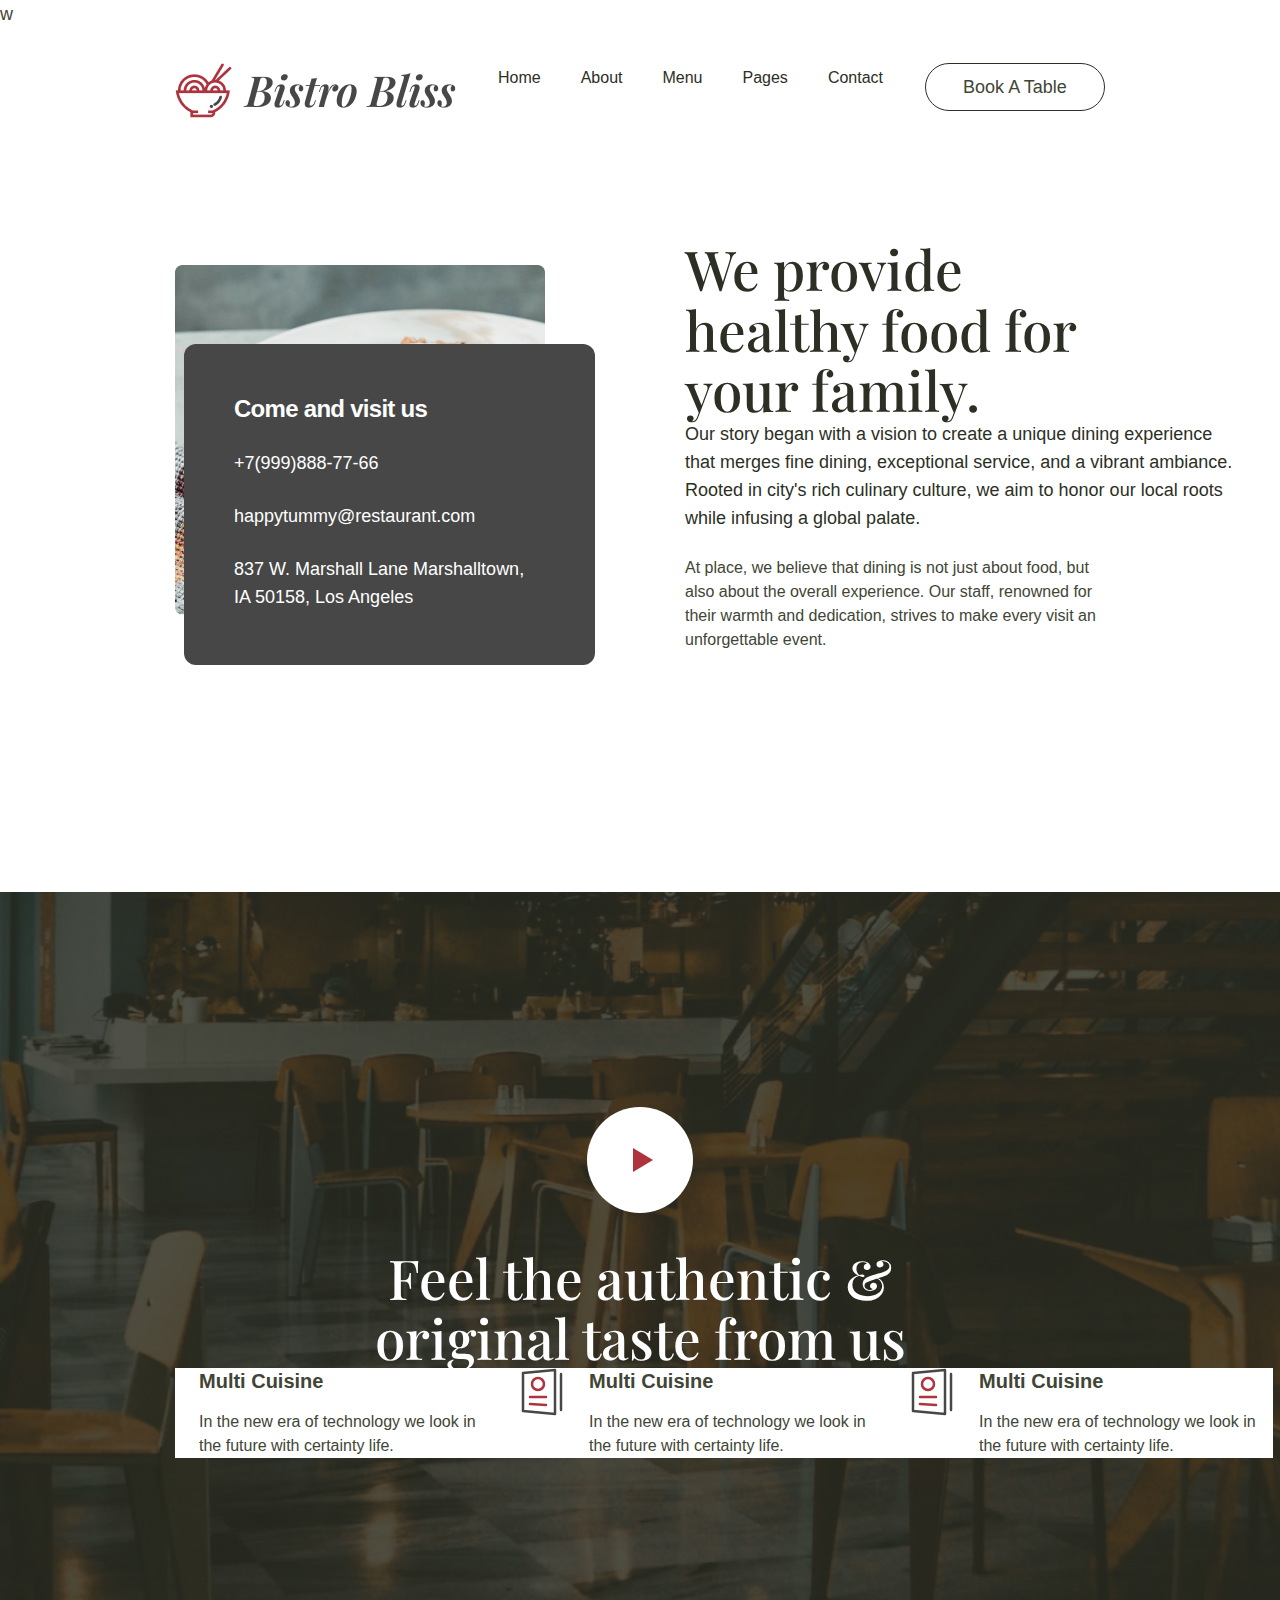
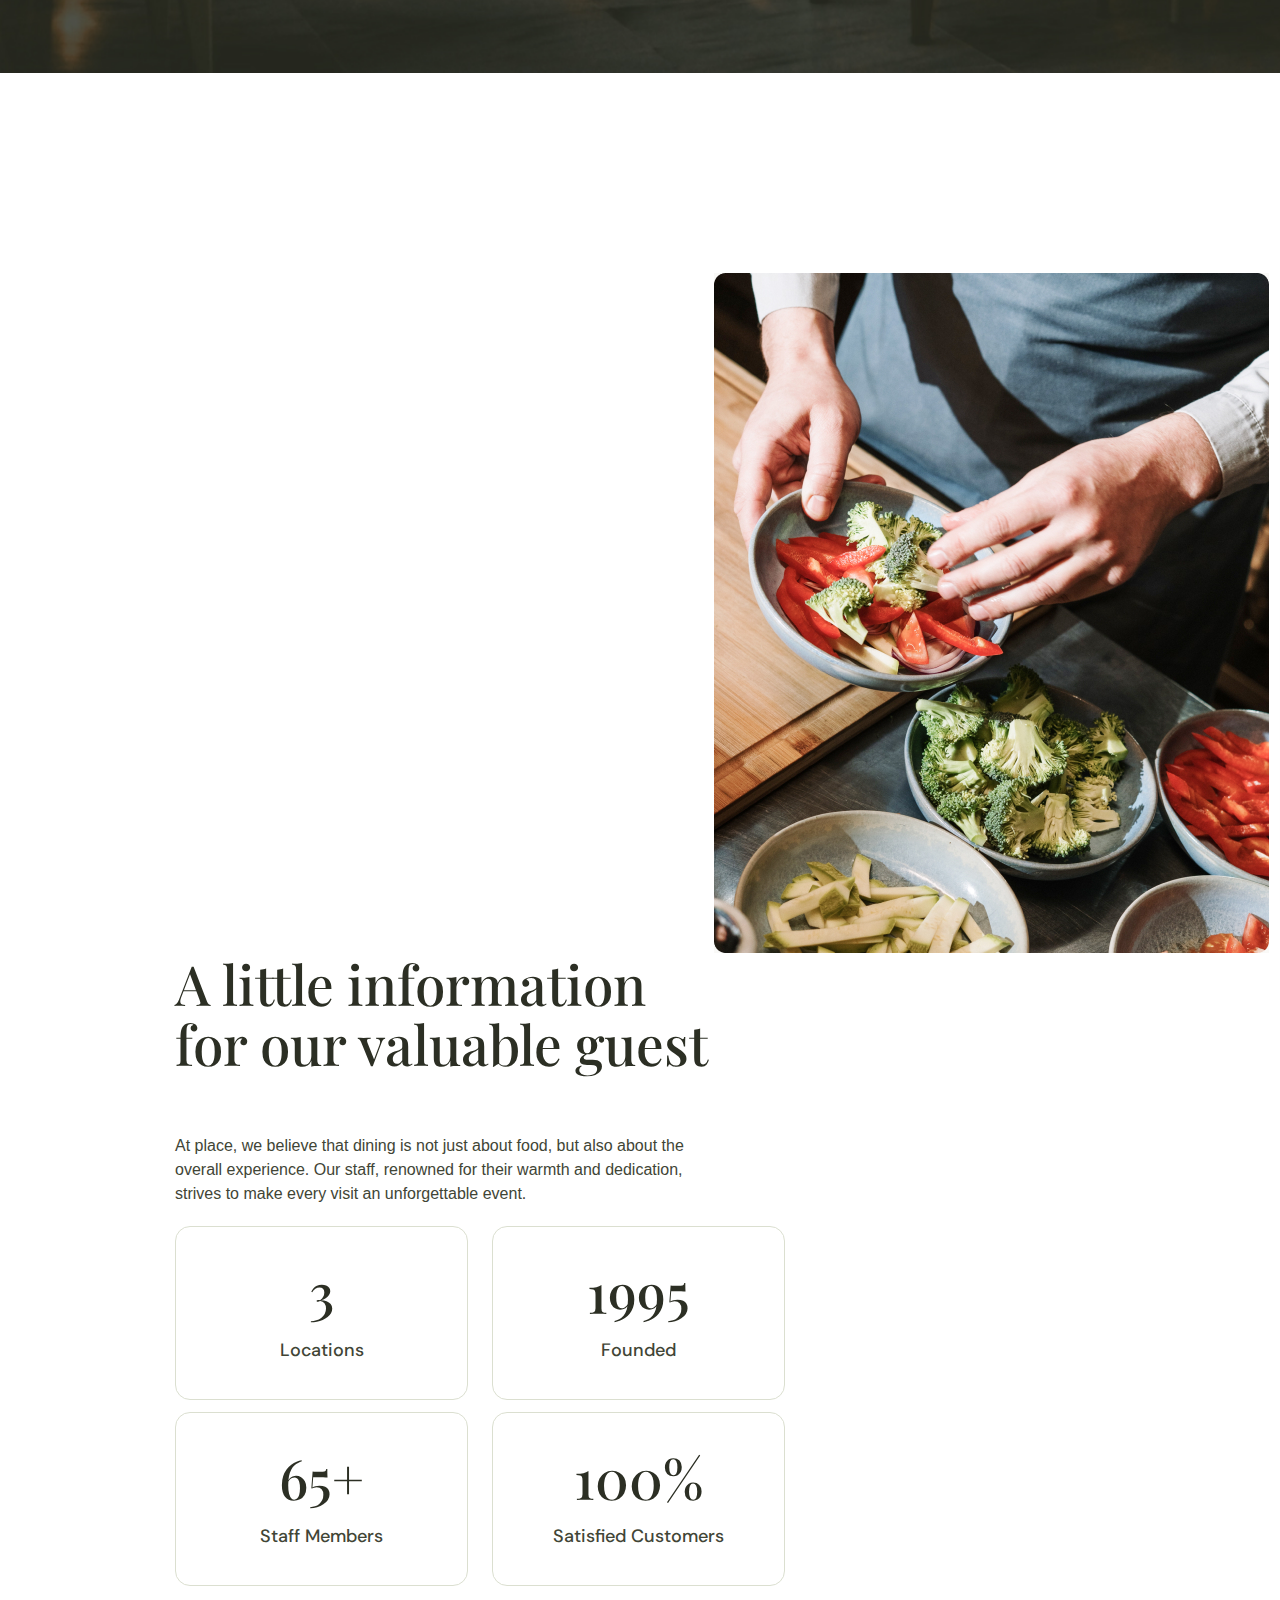
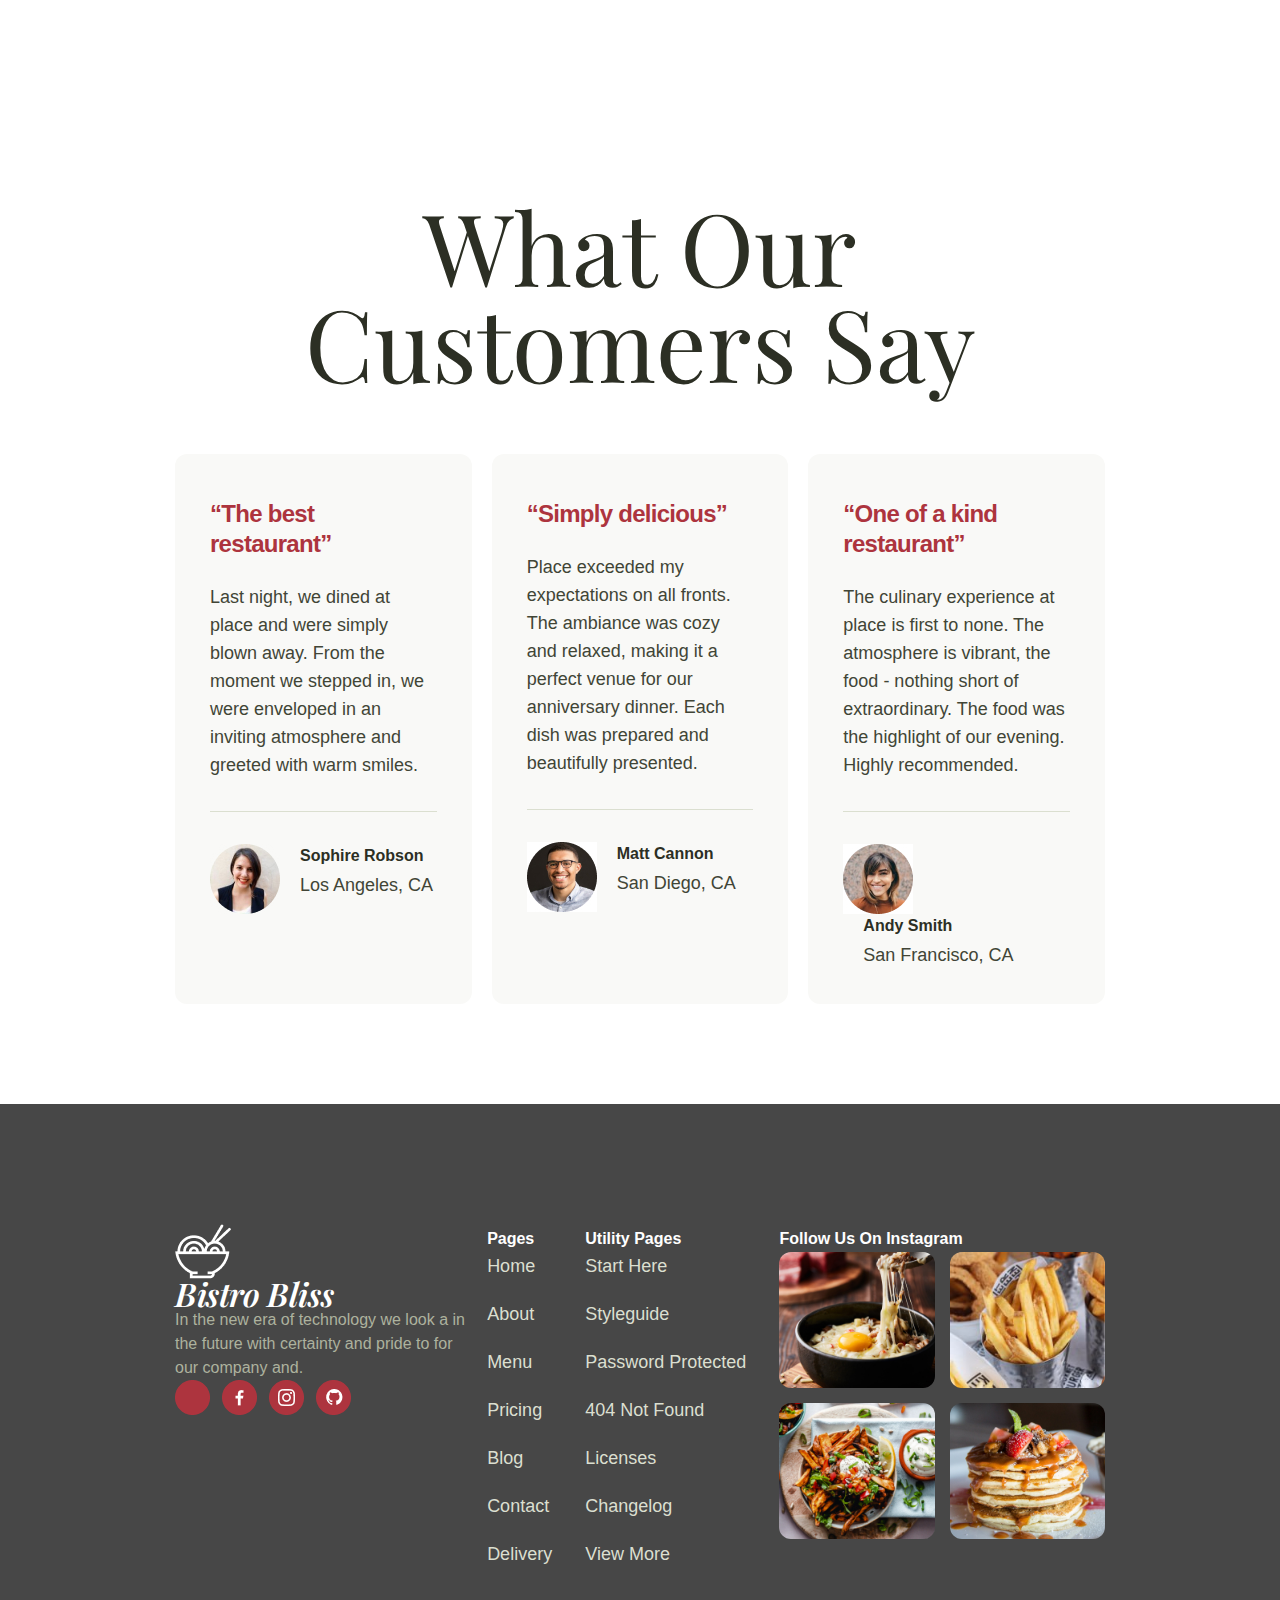
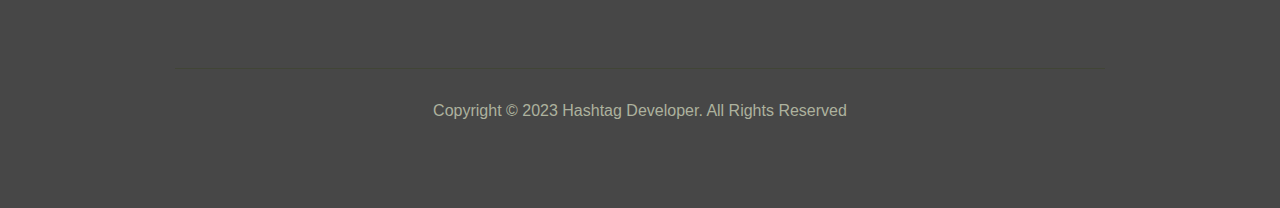
==== commit 8b560cb2: "add RABOTA" ====
--- a/About.html
+++ b/About.html
@@ -14,7 +14,7 @@
 	<link rel="stylesheet" href="css/style.css">
 	<link rel="stylesheet" href="css/media.css">
 </head>
-
+w
 <body>
 	<header>
 		<div class="container">
@@ -107,15 +107,15 @@
 							</div>
 	</section>
 
-
+	
 	<section class="guest">
 		<div class="container">
 			<div class="guest_img">
 				<img src="img/patato-1.jpg" alt="">
 			</div>
-			<div class="guest_in">
-
-				<div class="guest_right">
+			<div class="guest_lop">
+
+				<div class="guest_in">
 					<h2 class="sec_sub-tit">A little information for our valuable guest</h2>
 					<p class="guest_txt">At place, we believe that dining is not just about food, but also about the overall
 						experience. Our staff, renowned for their warmth and dedication, strives to make every visit an
--- a/css/style.css
+++ b/css/style.css
@@ -76,7 +76,6 @@
 	font-family: " DM Sans", arial;
 	font-size: 18px;
 	line-height: 28px;
-	/* 155.556% */
 }
 
 .container {
@@ -177,11 +176,12 @@
 }
 
 .menu li:last-child a {
-	margin: 0%;
+	margin: 0;
 }
 
 .menu a:hover {
 	background: #D8DFD0;
+	margin: 0;
 }
 
 
@@ -200,7 +200,7 @@
 .main_btns {
 	display: flex;
 	justify-content: center;
-	
+
 	margin-bottom: 80px;
 }
 
@@ -521,6 +521,7 @@
 	font-weight: 500;
 	line-height: 60.5px;
 	width: 461px;
+
 }
 
 .fast_txt {
@@ -615,6 +616,7 @@
 	font-weight: 700;
 	line-height: 24px;
 	margin-bottom: 64px;
+
 }
 
 .btn__red:hover {
@@ -885,7 +887,11 @@
 	font-weight: 500;
 	line-height: 60.5px;
 	width: 547px;
-}
+
+}
+
+
+
 
 .guest_txt {
 	width: 556px;
@@ -895,7 +901,7 @@
 	line-height: 24px;
 }
 
-.guest_right {
+.guest_lop {
 	display: flex;
 	flex-direction: column;
 	align-items: flex-start;
@@ -963,7 +969,7 @@
 
 .eda_img {
 	border-radius: 12px 12px 0px 0px;
-	
+
 }
 
 .eda_txt {
@@ -991,7 +997,7 @@
 
 /* map */
 
-.map{
+.map {
 	width: 1984px;
 	height: 1155px;
 	display: inline-flex;
@@ -999,37 +1005,288 @@
 	align-items: center
 }
 
-
-
-
-
-
-
-
-
-
-
-
-
-
-
-
-
-
-
-
-
-
-
-
-
-
-
-
-
-
-<section class="blog"><div class="container"><div class="blog_top flex"><h2 class="sec_tit">Our Blog & Articles</h2><a href="#" class="btn btn__red">Read All Articles</a></div><div class="blog_cards "><div class="blog_left"><div class="blog_card "><div class="blog_imgs"><img src="img/FastFood-1.jpg" alt=""></div><span class="blog_date">January 3,
-2023</span><h3 class="blog_tit">The secret tips & tricks to prepare a perfect burger & pizza for our customers</h3><p class="blog_txt">Lorem ipsum dolor sit amet consectetur of a adipiscing elitilmim semper adipiscing massa gravida nisi cras enim quis nibholm varius amet gravida ut facilisis neque egestas.</p></div></div><div class="blog_right flex"><div class="blog_card flex"><div class="blog_img"><img src="img/FastFood-2.jpg" alt=""></div><span class="blog_date">January 3,
-2023</span><h3 class="blog_tit">How to prepare the perfect french fries in an air fryer</h3></div><div class="blog_card flex"><div class="blog_img"><img src="img/FastFood-3.jpg" alt=""></div><span class="blog_date">January 3,
-2023</span><h3 class="blog_tit">How to prepare delicious chicken tenders/h3></div><div class="blog_card flex"><div class="blog_img"><img src="img/FastFood-4.jpg" alt=""></div><span class="blog_date">7 delicious cheesecake recipes you can prepare</h3></div><div class="blog_card flex"><div class="blog_img"><img src="img/FastFood-5.jpg" alt=""></div><span class="blog_date">January 3,
-2023</span><h3 class="blog_tit">5 great pizza restaurants you should visit this city</h3></div></div></div></div></section>+/* form  */
+
+
+.form_in {
+	border-radius: 16px;
+	border: 1px solid #FFF;
+	background: #FFF;
+	box-shadow: 0px 2.97872px 59.57446px 0px rgba(0, 0, 0, 0.08);
+	max-width: 812px;
+	margin: 0 auto;
+	padding: 43px 50px 50px;
+
+}
+
+.form_txt {
+	color: #2C2F24;
+	font-weight: 700;
+	line-height: 24px;
+	/* 150% */
+	margin-bottom: 8px;
+	display: block;
+}
+
+.form_input-in {
+	border-radius: 72px;
+	border: 1px solid #DBDFD0;
+	margin-bottom: 24px;
+	padding: 0 24px;
+}
+
+.input {
+	line-height: 56px;
+	font-size: 16px;
+}
+
+.form_input {
+	width: calc(50% - 12px);
+
+}
+
+.form_input__big {
+	width: 100%;
+}
+
+.form-wrap {
+	padding-bottom: 0;
+	margin-bottom: -240px;
+	z-index: 10;
+	position: relative;
+}
+
+.form_bis {
+	display: flex;
+	height: 156px;
+	padding: 24px;
+	gap: 10px;
+	border-radius: 16px;
+	border: 1px solid #DBDFD0;
+	width: 100%;
+	margin-bottom: 24px;
+}
+
+.form_ten {
+	color: #2C2F24;
+	font-family: DM Sans;
+	font-size: 16px;
+	font-weight: 700;
+	line-height: 24px;
+}
+
+.map {
+	padding-top: 0;
+}
+
+.sec_desc {
+	margin-bottom: 70px;
+}
+
+.btn__reder {
+	background: #FFF;
+	text-align: right;
+	font-size: 16px;
+	font-weight: 700;
+	line-height: 24px;
+	margin-bottom: 64px;
+	width: 100%;
+}
+
+.btn__reder:hover {
+	background: #AD343E;
+}
+
+.sec_desces {
+	width: 545px;
+	text-align: center;
+	font-size: 18px;
+	font-weight: 400;
+	line-height: 28px;
+	margin-left: 28%;
+}
+
+
+
+
+
+/* order */
+
+
+.order_left {
+	width: 300px;
+	gap: 20px;
+	display: flex;
+	flex-direction: column;
+	padding: 50px;
+}
+
+.order_right {
+	width: calc(100% - 380px);
+	justify-content: center;
+}
+
+.order_card {
+	width: 220px;
+	margin: 0 12px 40px;
+	background: #fff;
+	border-radius: 12px;
+	border: 1px solid var#F9F9F7;
+	box-shadow: 0px 2.97872px 59.57446px 0px rgba(0, 0, 0, 0.08);
+	height: 90px;
+	display: flex;
+	justify-content: center;
+	align-items: center;
+}
+
+.order_card__big {
+	width: 260px;
+}
+
+.order_text {
+	width: 346px;
+}
+
+/* pages */
+
+.eda {
+	border: 1px solid #F9F9F7;
+	background: #FFF;
+	box-shadow: 0px 2.97872px 59.57446px 0px rgba(0, 0, 0, 0.08);
+	width: 306px;
+	height: 340px;
+	display: inline-flex;
+	flex-direction: column;
+	align-items: center;
+	gap: 15px;
+	border-radius: 12px;
+	width: calc((100% - 25) / 4);
+}
+
+.eda_txt__we {
+	font-size: 20px;
+	font-weight: 500;
+	width: 253px;
+	gap: 12px;
+	color: #2C2F24;
+}
+
+.eda_tit__we {
+	color: #737865;
+	font-size: 14px;
+	font-weight: 500px;
+}
+
+
+.feel_address__as {
+	color: #AD343E;
+	font-size: 24px;
+	font-weight: 700;
+}
+
+.feel_info_xall {
+	display: flex;
+	flex-direction: column;
+	align-items: flex-start;
+	gap: 24px;
+}
+
+.wer {
+	display: inline-flex;
+	align-items: flex-start;
+	gap: 90px;
+	margin-left: 1%;
+	padding: 60px;
+}
+
+.feel_address__qwe {
+	width: 187px;
+}
+
+.feel_address__wer {
+	width: 209px;
+}
+
+/* secret  */
+
+.Secret_tips {
+	width: 1600px;
+	height: 3028px;
+	flex-shrink: 0;
+	background: #F9F9F7;
+}
+
+.title-secret {
+	color: #2C2F24;
+	text-align: center;
+	font-family: Playfair Display;
+	font-size: 55px;
+	font-weight: 500;
+	line-height: 60.5px;
+
+}
+
+.secret-img {
+	width: 1070px;
+	height: 700px;
+	flex-shrink: 0;
+	border-radius: 12px 12px 0px 0px;
+	margin-top: 62px;
+	margin-left: 260px;
+}
+
+.secret_inf {
+	width: 1087px;
+	height: 1800px;
+	display: inline-flex;
+	flex-direction: column;
+	align-items: flex-start;
+	gap: 48px;
+	margin-left: 260px;
+	margin-top: 50px;
+}
+
+.secret_inf_1_title {
+	color: #2C2F24;
+	font-family: DM Sans;
+	font-size: 24px;
+	font-weight: 700;
+	line-height: 30px;
+	letter-spacing: -0.72px;
+	padding-bottom: 20px;
+}
+
+.secret_inf_2_title {
+	color: #2C2F24;
+	font-family: DM Sans;
+	font-size: 24px;
+	font-weight: 700;
+	line-height: 30px;
+	letter-spacing: -0.72px;
+	padding-bottom: 20px;
+}
+
+.secret_inf_2 {
+	width: 1086px;
+	height: 364px;
+}
+
+.secret-img-2 {
+	width: 1087px;
+	height: 638px;
+	flex-shrink: 0;
+}
+
+.secret_inf_3_title {
+	color: #2C2F24;
+	font-family: DM Sans;
+	font-size: 24px;
+	font-weight: 700;
+	line-height: 30px;
+	letter-spacing: -0.72px;
+	padding-bottom: 20px;
+}
+
+.js-btn {
+	background: blue;
+}